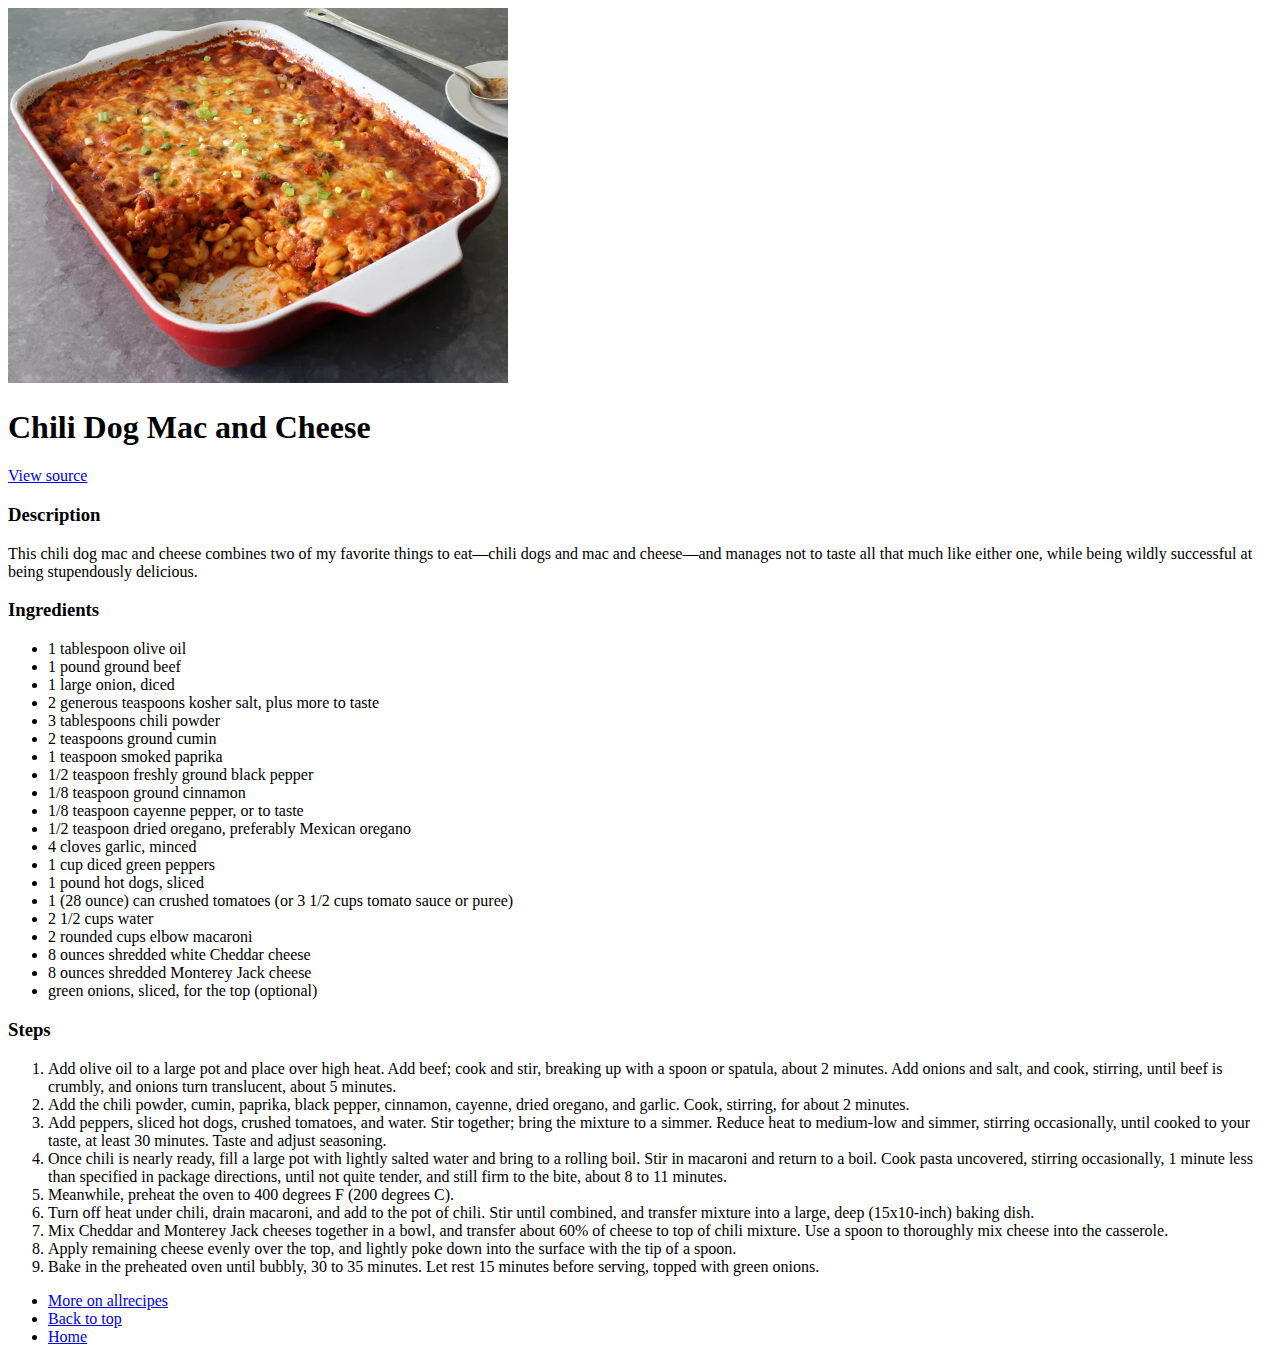
==== recipes/macandcheese.html @ 6b48afb8 "Create odin recipes webpage" ====
<!DOCTYPE html>
<html lang="en">
<head>
    <meta charset="UTF-8">
    <meta name="viewport" content="width=device-width, initial-scale=1.0">
    <title>Chili Dog Mac and Cheese</title>
</head>
<body>
    <div><img src="../img/chili-dog-mac-and-cheese.webp" alt="Pot of chili missing a portion" width="500"></div>
    <h1>Chili Dog Mac and Cheese</h1>
    <p><a href="https://www.allrecipes.com/chili-dog-mac-and-cheese-recipe-8348272" target="_blank">View source</a></p>
    <h3>Description</h3>
    <p>
        This chili dog mac and cheese combines two of my favorite things to eat—chili dogs and mac and cheese—and manages not to taste all that much like either one, while being wildly successful at being stupendously delicious.
    </p>
    <h3>Ingredients</h3>
    <ul>
        <li>1 tablespoon olive oil</li>
        <li>1 pound ground beef</li>
        <li>1 large onion, diced</li>
        <li>2 generous teaspoons kosher salt, plus more to taste</li>
        <li>3 tablespoons chili powder</li>
        <li>2 teaspoons ground cumin</li>
        <li>1 teaspoon smoked paprika</li>
        <li>1/2 teaspoon freshly ground black pepper</li>
        <li>1/8 teaspoon ground cinnamon</li>
        <li>1/8 teaspoon cayenne pepper, or to taste</li>
        <li>1/2 teaspoon dried oregano, preferably Mexican oregano</li>
        <li>4 cloves garlic, minced</li>
        <li>1 cup diced green peppers</li>
        <li>1 pound hot dogs, sliced</li>
        <li>1 (28 ounce) can crushed tomatoes (or 3 1/2 cups tomato sauce or puree)</li>
        <li>2 1/2 cups water</li>
        <li>2 rounded cups elbow macaroni</li>
        <li>8 ounces shredded white Cheddar cheese</li>
        <li>8 ounces shredded Monterey Jack cheese</li>
        <li>green onions, sliced, for the top (optional)</li>
    </ul>
    <h3>Steps</h3>
    <ol>
        <li>Add olive oil to a large pot and place over high heat. Add beef; cook and stir, breaking up with a spoon or spatula, about 2 minutes. Add onions and salt, and cook, stirring, until beef is crumbly, and onions turn translucent, about 5 minutes.</li>
        <li>Add the chili powder, cumin, paprika, black pepper, cinnamon, cayenne, dried oregano, and garlic. Cook, stirring, for about 2 minutes.</li>
        <li>Add peppers, sliced hot dogs, crushed tomatoes, and water. Stir together; bring the mixture to a simmer. Reduce heat to medium-low and simmer, stirring occasionally, until cooked to your taste, at least 30 minutes. Taste and adjust seasoning.</li>
        <li>Once chili is nearly ready, fill a large pot with lightly salted water and bring to a rolling boil. Stir in macaroni and return to a boil. Cook pasta uncovered, stirring occasionally, 1 minute less than specified in package directions, until not quite tender, and still firm to the bite, about 8 to 11 minutes.</li>
        <li>Meanwhile, preheat the oven to 400 degrees F (200 degrees C).</li>
        <li>Turn off heat under chili, drain macaroni, and add to the pot of chili. Stir until combined, and transfer mixture into a large, deep (15x10-inch) baking dish.</li>
        <li>Mix Cheddar and Monterey Jack cheeses together in a bowl, and transfer about 60% of cheese to top of chili mixture. Use a spoon to thoroughly mix cheese into the casserole.</li>
        <li>Apply remaining cheese evenly over the top, and lightly poke down into the surface with the tip of a spoon.</li>
        <li>Bake in the preheated oven until bubbly, 30 to 35 minutes. Let rest 15 minutes before serving, topped with green onions.</li>
    </ol>

    <ul>
        <li><a href="https://www.allrecipes.com/" target="_blank" >More on allrecipes</a></li>
        <li><a href="./macandcheese.html">Back to top</a></li>
        <li><a href="../index.html">Home</a></li>
    </ul>

</body>
</html>
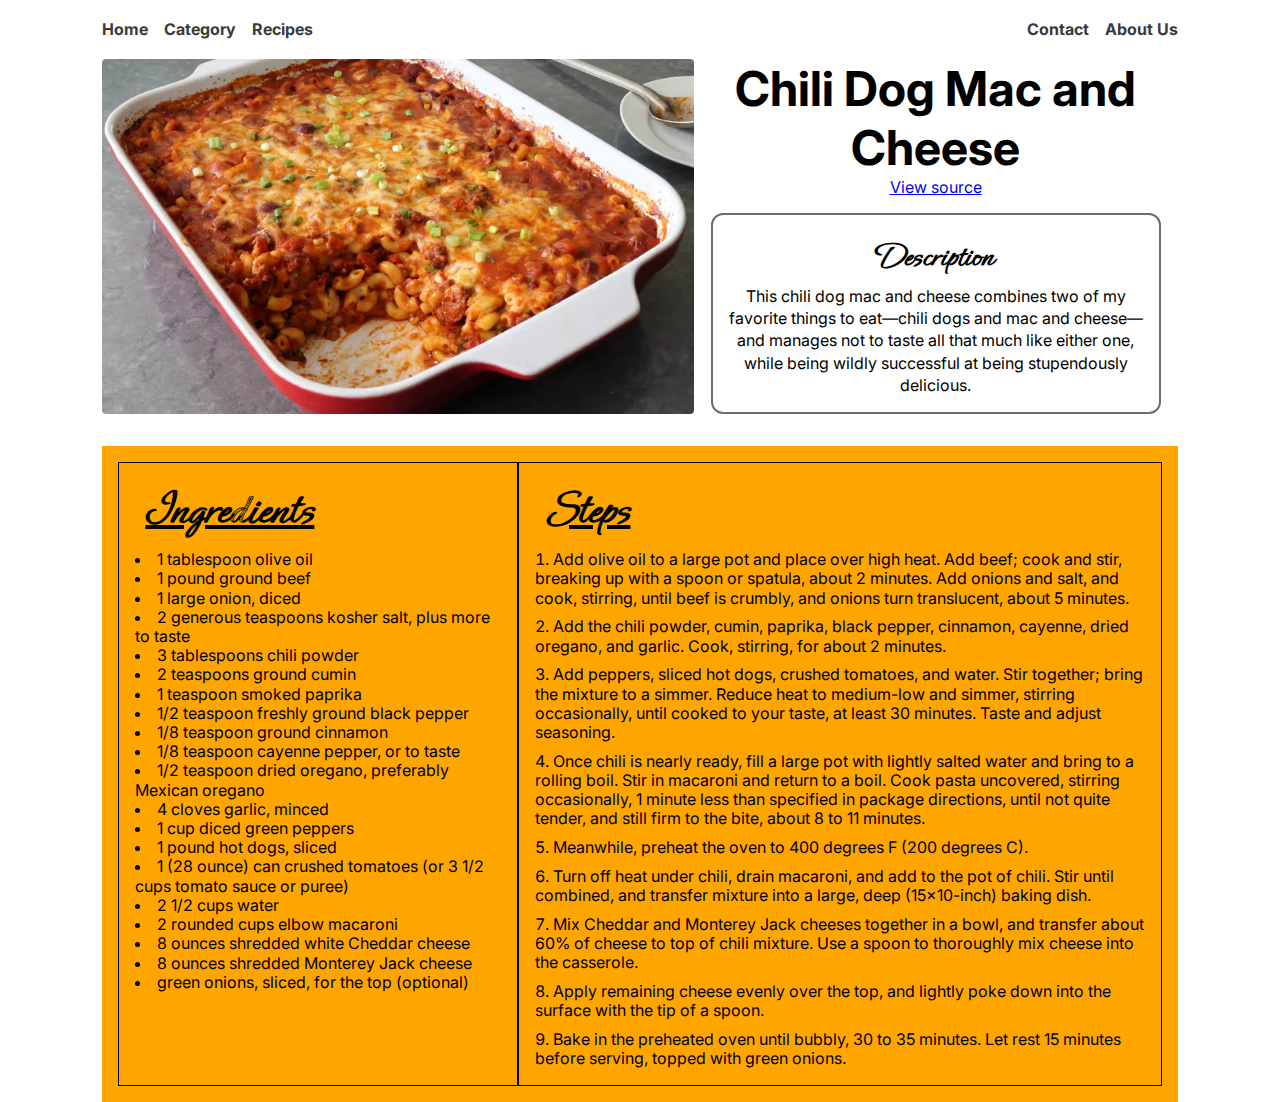
==== commit 2f4cb825: "Add style to all recipes" ====
--- a/recipes/macandcheese.html
+++ b/recipes/macandcheese.html
@@ -4,56 +4,85 @@
     <meta charset="UTF-8">
     <meta name="viewport" content="width=device-width, initial-scale=1.0">
     <title>Chili Dog Mac and Cheese</title>
+    <link rel="stylesheet" href="../style/recipes.css">
 </head>
 <body>
-    <div><img src="../img/chili-dog-mac-and-cheese.webp" alt="Pot of chili missing a portion" width="500"></div>
-    <h1>Chili Dog Mac and Cheese</h1>
-    <p><a href="https://www.allrecipes.com/chili-dog-mac-and-cheese-recipe-8348272" target="_blank">View source</a></p>
-    <h3>Description</h3>
-    <p>
-        This chili dog mac and cheese combines two of my favorite things to eat—chili dogs and mac and cheese—and manages not to taste all that much like either one, while being wildly successful at being stupendously delicious.
-    </p>
-    <h3>Ingredients</h3>
-    <ul>
-        <li>1 tablespoon olive oil</li>
-        <li>1 pound ground beef</li>
-        <li>1 large onion, diced</li>
-        <li>2 generous teaspoons kosher salt, plus more to taste</li>
-        <li>3 tablespoons chili powder</li>
-        <li>2 teaspoons ground cumin</li>
-        <li>1 teaspoon smoked paprika</li>
-        <li>1/2 teaspoon freshly ground black pepper</li>
-        <li>1/8 teaspoon ground cinnamon</li>
-        <li>1/8 teaspoon cayenne pepper, or to taste</li>
-        <li>1/2 teaspoon dried oregano, preferably Mexican oregano</li>
-        <li>4 cloves garlic, minced</li>
-        <li>1 cup diced green peppers</li>
-        <li>1 pound hot dogs, sliced</li>
-        <li>1 (28 ounce) can crushed tomatoes (or 3 1/2 cups tomato sauce or puree)</li>
-        <li>2 1/2 cups water</li>
-        <li>2 rounded cups elbow macaroni</li>
-        <li>8 ounces shredded white Cheddar cheese</li>
-        <li>8 ounces shredded Monterey Jack cheese</li>
-        <li>green onions, sliced, for the top (optional)</li>
-    </ul>
-    <h3>Steps</h3>
-    <ol>
-        <li>Add olive oil to a large pot and place over high heat. Add beef; cook and stir, breaking up with a spoon or spatula, about 2 minutes. Add onions and salt, and cook, stirring, until beef is crumbly, and onions turn translucent, about 5 minutes.</li>
-        <li>Add the chili powder, cumin, paprika, black pepper, cinnamon, cayenne, dried oregano, and garlic. Cook, stirring, for about 2 minutes.</li>
-        <li>Add peppers, sliced hot dogs, crushed tomatoes, and water. Stir together; bring the mixture to a simmer. Reduce heat to medium-low and simmer, stirring occasionally, until cooked to your taste, at least 30 minutes. Taste and adjust seasoning.</li>
-        <li>Once chili is nearly ready, fill a large pot with lightly salted water and bring to a rolling boil. Stir in macaroni and return to a boil. Cook pasta uncovered, stirring occasionally, 1 minute less than specified in package directions, until not quite tender, and still firm to the bite, about 8 to 11 minutes.</li>
-        <li>Meanwhile, preheat the oven to 400 degrees F (200 degrees C).</li>
-        <li>Turn off heat under chili, drain macaroni, and add to the pot of chili. Stir until combined, and transfer mixture into a large, deep (15x10-inch) baking dish.</li>
-        <li>Mix Cheddar and Monterey Jack cheeses together in a bowl, and transfer about 60% of cheese to top of chili mixture. Use a spoon to thoroughly mix cheese into the casserole.</li>
-        <li>Apply remaining cheese evenly over the top, and lightly poke down into the surface with the tip of a spoon.</li>
-        <li>Bake in the preheated oven until bubbly, 30 to 35 minutes. Let rest 15 minutes before serving, topped with green onions.</li>
-    </ol>
+    <nav class="links">
+        <ul class="left-links">
+            <li><a href="../index.html">Home</a></li>
+            <li><a href="#">Category</a></li>
+            <li><a href="#">Recipes</a></li>
+        </ul>
+        <ul class="right-links">
+            <li><a href="#">Contact</a></li>
+            <li><a href="#">About Us</a></li>
+        </ul>
+    </nav>
 
-    <ul>
-        <li><a href="https://www.allrecipes.com/" target="_blank" >More on allrecipes</a></li>
-        <li><a href="./macandcheese.html">Back to top</a></li>
-        <li><a href="../index.html">Home</a></li>
-    </ul>
+    <div class="container-heading">
+
+        <div class="recipe-hero">
+            <img src="../img/chili-dog-mac-and-cheese.webp" alt="Pot of chili missing a portion">
+        </div>
+        <div class="recipe-title">
+
+            <h1>Chili Dog Mac and Cheese</h1>
+            <p><a href="https://www.allrecipes.com/chili-dog-mac-and-cheese-recipe-8348272" target="_blank">View source</a></p>
+
+            <div class="descrip">
+                <h3>Description</h3>
+                
+                This chili dog mac and cheese combines two of my favorite things to eat—chili dogs and mac and cheese—and manages not to taste all that much like either one, while being wildly successful at being stupendously delicious. 
+            </div>
+        </div>   
+    </div>
+
+    <div class="main">
+        <div class="items">
+
+            <h3>Ingredients</h3>
+            <ul>
+                <li>1 tablespoon olive oil</li>
+                <li>1 pound ground beef</li>
+                <li>1 large onion, diced</li>
+                <li>2 generous teaspoons kosher salt, plus more to taste</li>
+                <li>3 tablespoons chili powder</li>
+                <li>2 teaspoons ground cumin</li>
+                <li>1 teaspoon smoked paprika</li>
+                <li>1/2 teaspoon freshly ground black pepper</li>
+                <li>1/8 teaspoon ground cinnamon</li>
+                <li>1/8 teaspoon cayenne pepper, or to taste</li>
+                <li>1/2 teaspoon dried oregano, preferably Mexican oregano</li>
+                <li>4 cloves garlic, minced</li>
+                <li>1 cup diced green peppers</li>
+                <li>1 pound hot dogs, sliced</li>
+                <li>1 (28 ounce) can crushed tomatoes (or 3 1/2 cups tomato sauce or puree)</li>
+                <li>2 1/2 cups water</li>
+                <li>2 rounded cups elbow macaroni</li>
+                <li>8 ounces shredded white Cheddar cheese</li>
+                <li>8 ounces shredded Monterey Jack cheese</li>
+                <li>green onions, sliced, for the top (optional)</li>
+            </ul>
+        </div>
+
+        <div class="steps">
+
+            <h3>Steps</h3>
+            <ol>
+                <li>Add olive oil to a large pot and place over high heat. Add beef; cook and stir, breaking up with a spoon or spatula, about 2 minutes. Add onions and salt, and cook, stirring, until beef is crumbly, and onions turn translucent, about 5 minutes.</li>
+                <li>Add the chili powder, cumin, paprika, black pepper, cinnamon, cayenne, dried oregano, and garlic. Cook, stirring, for about 2 minutes.</li>
+                <li>Add peppers, sliced hot dogs, crushed tomatoes, and water. Stir together; bring the mixture to a simmer. Reduce heat to medium-low and simmer, stirring occasionally, until cooked to your taste, at least 30 minutes. Taste and adjust seasoning.</li>
+                <li>Once chili is nearly ready, fill a large pot with lightly salted water and bring to a rolling boil. Stir in macaroni and return to a boil. Cook pasta uncovered, stirring occasionally, 1 minute less than specified in package directions, until not quite tender, and still firm to the bite, about 8 to 11 minutes.</li>
+                <li>Meanwhile, preheat the oven to 400 degrees F (200 degrees C).</li>
+                <li>Turn off heat under chili, drain macaroni, and add to the pot of chili. Stir until combined, and transfer mixture into a large, deep (15x10-inch) baking dish.</li>
+                <li>Mix Cheddar and Monterey Jack cheeses together in a bowl, and transfer about 60% of cheese to top of chili mixture. Use a spoon to thoroughly mix cheese into the casserole.</li>
+                <li>Apply remaining cheese evenly over the top, and lightly poke down into the surface with the tip of a spoon.</li>
+                <li>Bake in the preheated oven until bubbly, 30 to 35 minutes. Let rest 15 minutes before serving, topped with green onions.</li>
+            </ol>
+        </div>
+
+    
+    </div>
 
 </body>
 </html>--- a/style/recipes.css
+++ b/style/recipes.css
@@ -0,0 +1,142 @@
+@import url('https://fonts.googleapis.com/css2?family=Ephesis&family=Inter:wght@100;400;700&display=swap');
+
+:root{
+    --titleFont:'Ephesis', cursive;
+    --mainFont: 'Inter', sans-serif;
+}
+
+*{
+    margin: 0;
+    padding: 0;
+    box-sizing: border-box;
+}
+
+body{
+    height: 100dvh;
+    display: flex;
+    flex-direction: column;
+    align-items: center;
+    font-family: var(--mainFont);
+}
+
+.links {
+    display: flex;
+    width: 84vw;
+    padding: 20px 0; 
+}
+
+.left-links,.right-links{
+    padding-top: 0;
+    display: flex;
+    list-style-type: none;
+    font-weight: bold;
+    gap: 1rem;   
+}
+
+.right-links{
+    margin-left: auto;   
+}
+
+ul li a {
+    text-decoration: none;
+    color: rgb(58, 58, 58);
+}
+
+ul li a:hover{
+    text-decoration: underline;
+}
+
+.container-heading{
+    width: 84vw;
+    display: flex;
+    flex-wrap: wrap;
+    justify-content: center;
+    margin-bottom: 32px;
+}
+
+.recipe-title{
+    display: flex;
+    flex-direction: column;
+    align-items: center;
+    text-align: center;
+    flex: 1;
+    min-width: 450px;
+}
+
+.recipe-title h1{
+    font-size: 3rem;
+}
+
+.recipe-hero{
+    flex: 1;
+    min-width: 55%;
+}
+.recipe-hero img{
+    border-radius: 4px;
+    height: 100%;
+    width: 100%;
+    object-fit: cover;
+    aspect-ratio: 12/5;
+}
+
+.descrip{
+    border: 2px solid rgb(110, 109, 109);
+    text-align:center ;
+    line-height: 1.4rem;
+    flex-wrap: wrap;
+    height: fit-content;
+    padding: 15px;
+    margin-top: 1em;
+    border-radius: 12px;
+    width: 450px;
+}
+.descrip h3{
+    font-family: var(--titleFont);
+    font-size:2rem ;
+    margin: 1rem;
+
+}
+
+.main{
+    background: rgb(255,165,0);
+    display: flex;
+    flex-wrap: wrap;
+    width: 84vw;
+    padding: 16px;
+    font-weight: 400;
+}
+
+.main h3{
+    font-family: var(--titleFont);
+    font-size: 3rem;
+    text-decoration: underline;
+    padding-left: 10px;
+}
+
+.items{
+    border: 1px solid black;
+    padding: 16px;
+    flex: 1;
+    min-width: 400px;
+}
+
+.steps{
+    border: 1px solid black;
+    padding: 16px;
+    flex: 2;
+    min-width: 400px;
+}
+
+ul,ol li{
+    list-style-position: inside;
+    line-height: 1.2rem;
+    padding-top: 0.6rem;
+}
+
+footer{
+    border: 1px solid black;
+    display: flex;
+    justify-content: center;
+    align-items: center;
+    padding: 30px;
+}
